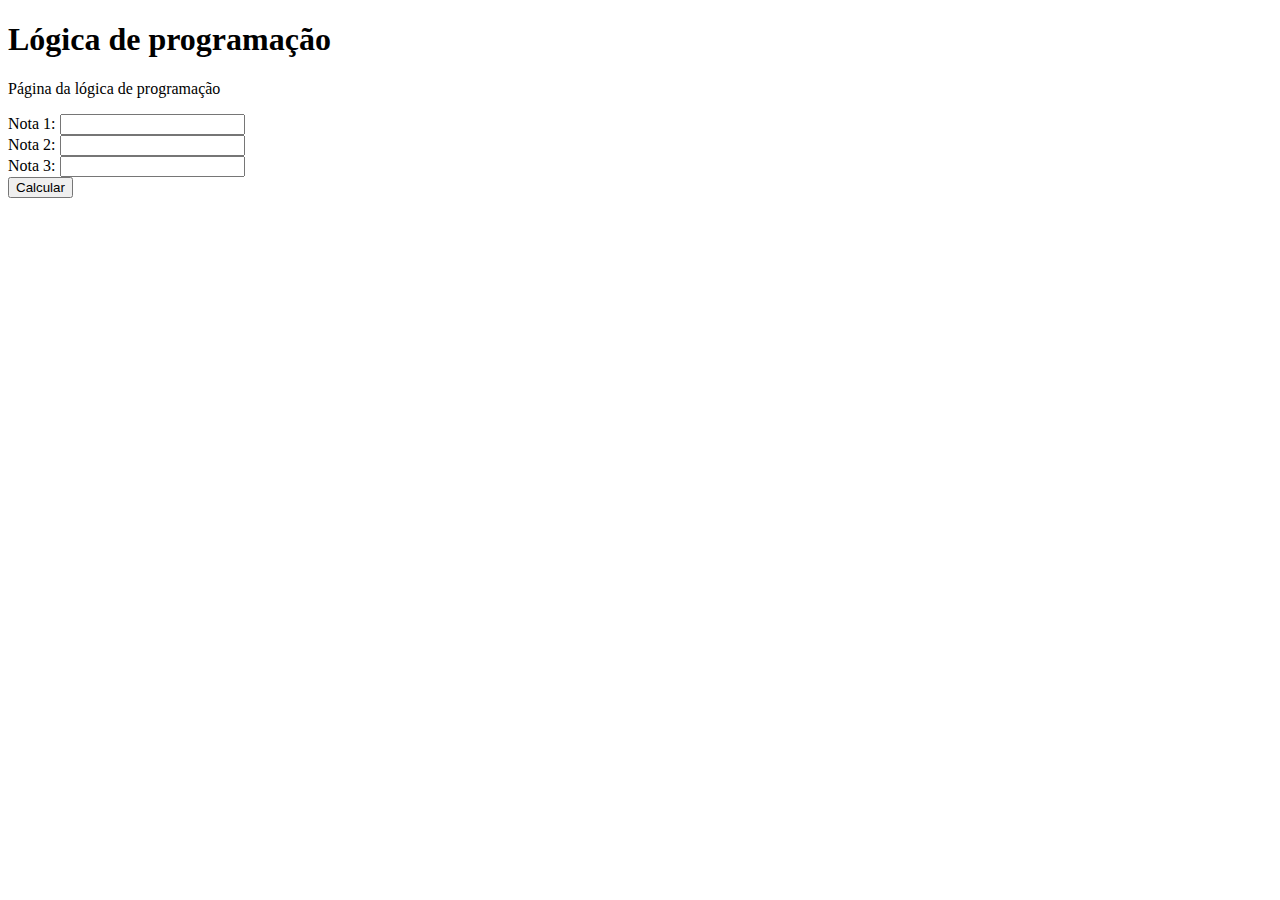
==== media-aluno/media-aluno.html @ 13e733a5 "06_10" ====
<!DOCTYPE html>
<html lang="pt-BR">
<head>
    <meta charset="UTF-8">
    <meta name="viewport" content="width=device-width, initial-scale=1.0">
    <title>Lógica de Programação | Média de Aluno</title>
</head>
<body>
    <h1>Lógica de programação</h1>
    <p>Página da lógica de programação</p>

    <form action="">
        <div class="controle-form">
            <label for="nota1">Nota 1:</label> 
            <input type="text" id="nota1" required>
        </div>
        
        <div class="controle-form">
            <label for="nota2">Nota 2:</label> 
            <input type="text" id="nota2" required>
        </div>
        
        <div class="controle-form">
            <label for="nota3">Nota 3:</label> 
            <input type="text" id="nota3" required>
        </div>
        
        <button type="button" onclick="mediaAluno()">Calcular</button>
    </form>

    <div id="resultado"></div>
    
    <script src="./mediaAluno.js"></script>
</body>
</html>
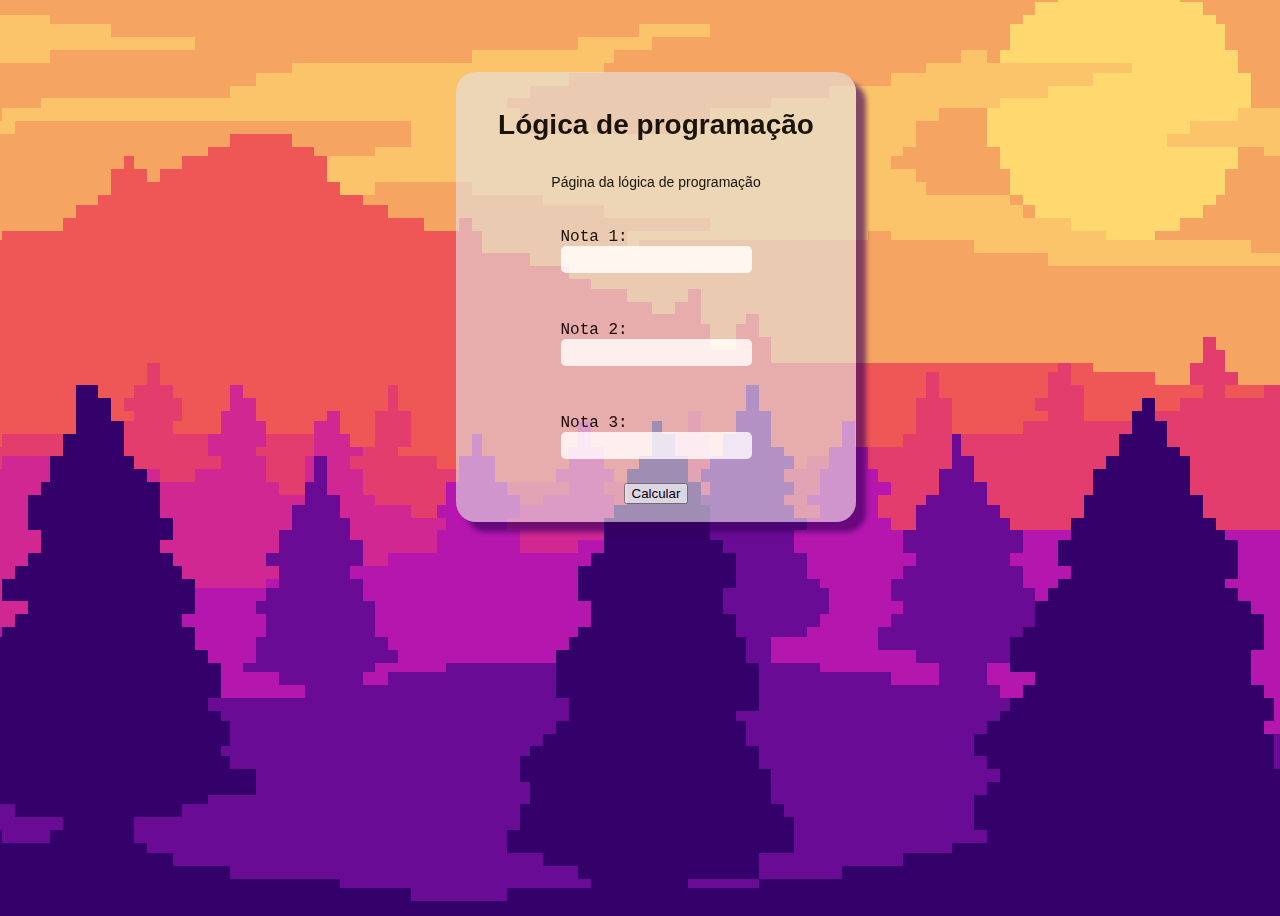
==== commit 6127d55c: "09_10" ====
--- a/media-aluno/media-aluno.html
+++ b/media-aluno/media-aluno.html
@@ -3,30 +3,33 @@
 <head>
     <meta charset="UTF-8">
     <meta name="viewport" content="width=device-width, initial-scale=1.0">
+    <!-- <link rel="stylesheet" href="./reset.css"> -->
+    <link rel="stylesheet" href="./style.css">
     <title>Lógica de Programação | Média de Aluno</title>
 </head>
 <body>
-    <h1>Lógica de programação</h1>
-    <p>Página da lógica de programação</p>
-
-    <form action="">
-        <div class="controle-form">
-            <label for="nota1">Nota 1:</label> 
-            <input type="text" id="nota1" required>
-        </div>
-        
-        <div class="controle-form">
-            <label for="nota2">Nota 2:</label> 
-            <input type="text" id="nota2" required>
-        </div>
-        
-        <div class="controle-form">
-            <label for="nota3">Nota 3:</label> 
-            <input type="text" id="nota3" required>
-        </div>
-        
-        <button type="button" onclick="mediaAluno()">Calcular</button>
-    </form>
+    <div class="painel">
+        <h1>Lógica de programação</h1>
+        <p>Página da lógica de programação</p>
+        <form action="">
+            <div class="controle-form">
+                <label for="nota1">Nota 1:</label> 
+                <input type="text" id="nota1" required>
+            </div>
+            
+            <div class="controle-form">
+                <label for="nota2">Nota 2:</label> 
+                <input type="text" id="nota2" required>
+            </div>
+            
+            <div class="controle-form">
+                <label for="nota3">Nota 3:</label> 
+                <input type="text" id="nota3" required>
+            </div>
+            
+            <button type="button" onclick="mediaAluno()">Calcular</button>
+        </form>
+    </div>
 
     <div id="resultado"></div>
     
--- a/media-aluno/style.css
+++ b/media-aluno/style.css
@@ -0,0 +1,55 @@
+body{
+    height: 100vh;
+    background-image: url(./fundo.png);
+    background-position:center;
+    background-repeat: no-repeat;
+    object-fit: cover;
+}
+h1{
+    font-family: Trebuchet, sans-serif;
+    font-size: 28px;
+}
+p{
+    font-family: Trebuchet, sans-serif;
+    font-size: 14px;
+}
+.painel{
+    background-color: rgb(225, 225, 225, 0.698);
+    opacity: 90%;
+    box-shadow: 10px 10px 5px rgba(59, 0, 94, 0.698);
+    display: flex;
+    align-items: center;
+    justify-content: center;
+    flex-direction: column;
+    border-radius: 20px;
+    position: fixed;
+    width: 400px;
+    height: 450px;
+    margin: 5% 0 0 35%;
+}
+form{
+    display: flex;
+    flex-direction: column;
+    align-items: center;
+}
+.resultado{
+    display: flex;
+    align-items: center;
+    justify-content: center;
+    flex-direction: column;
+}
+.controle-form{
+    font-family: 'Courier New', Courier, monospace;
+    width: 100%;
+    padding: 16px 50px;
+    margin: 8px 0;
+    box-sizing: border-box;
+    outline: none;
+    display: flex;
+    flex-direction: column;
+}
+.controle-form input{
+    border-radius: 5px;
+    background-color: white;
+    border: 5px solid white;
+}